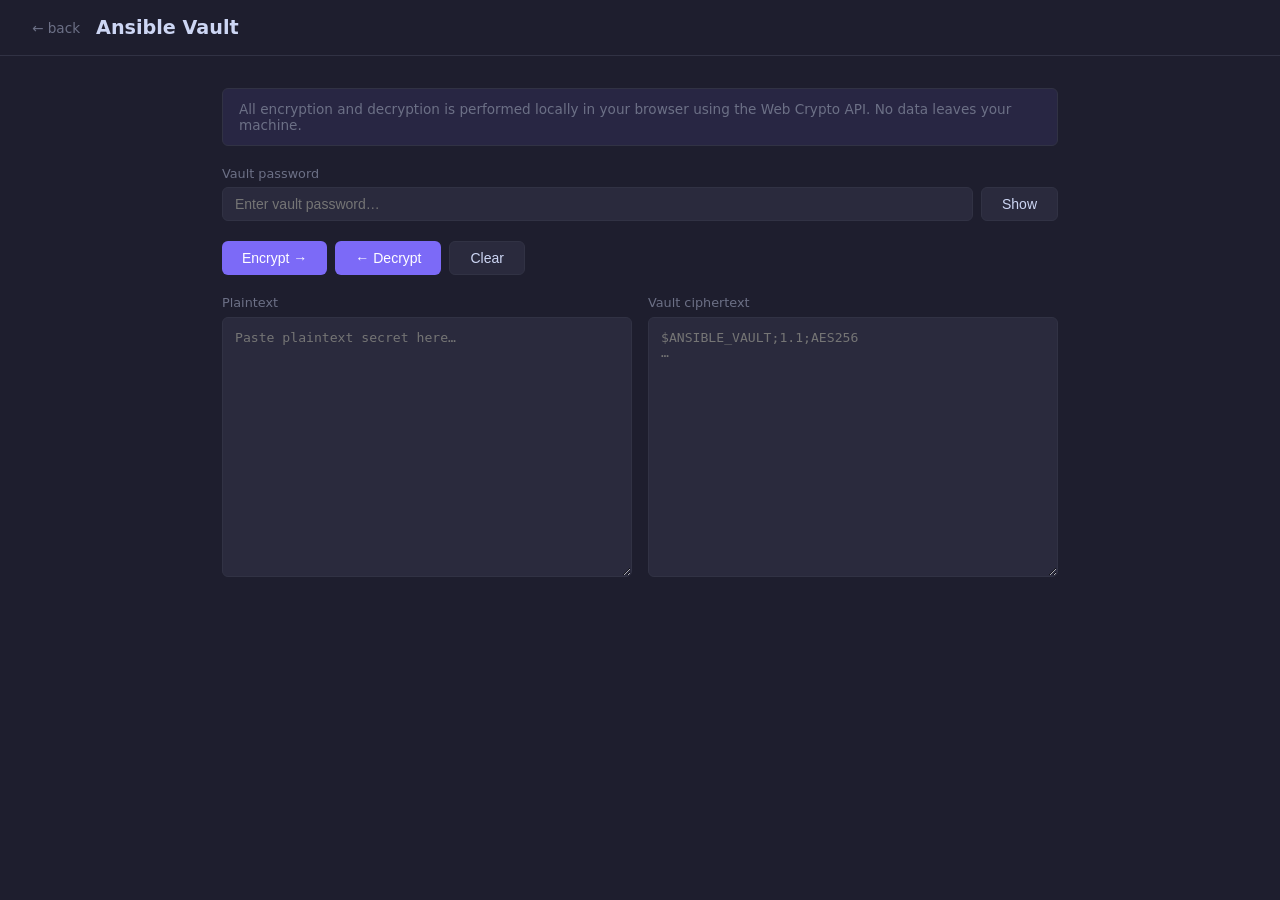
==== tools/ansible-vault.html @ 9d5f01aa "initial commit" ====
<!DOCTYPE html>
<html lang="en">
<head>
  <meta charset="UTF-8">
  <meta name="viewport" content="width=device-width, initial-scale=1.0">
  <title>Ansible Vault</title>
  <meta name="description" content="Encrypt and decrypt Ansible Vault secrets in the browser">
  <style>
    :root {
      --bg:         #1e1e2e;
      --surface:    #2a2a3d;
      --accent:     #7c6af7;
      --text:       #cdd6f4;
      --text-muted: #6c7086;
      --border:     #313244;
      --success:    #a6e3a1;
      --error:      #f38ba8;
    }

    *, *::before, *::after { box-sizing: border-box; }

    body {
      margin: 0;
      background: var(--bg);
      color: var(--text);
      font-family: 'Inter', system-ui, -apple-system, sans-serif;
      min-height: 100vh;
      display: flex;
      flex-direction: column;
    }

    header {
      padding: 1rem 2rem;
      border-bottom: 1px solid var(--border);
      display: flex;
      align-items: center;
      gap: 1rem;
    }

    header a { color: var(--text-muted); text-decoration: none; font-size: 0.85rem; }
    header a:hover { color: var(--accent); }
    header h1 { margin: 0; font-size: 1.2rem; }

    main {
      padding: 2rem;
      max-width: 900px;
      margin: 0 auto;
      width: 100%;
      flex: 1;
      display: flex;
      flex-direction: column;
      gap: 1.25rem;
    }

    .notice {
      background: color-mix(in srgb, var(--accent) 10%, transparent);
      border: 1px solid var(--border);
      border-radius: 6px;
      padding: 0.75rem 1rem;
      font-size: 0.85rem;
      color: var(--text-muted);
    }

    .field label {
      display: block;
      font-size: 0.8rem;
      color: var(--text-muted);
      margin-bottom: 0.4rem;
    }

    .password-wrap {
      display: flex;
      gap: 0.5rem;
    }

    input[type="password"], input[type="text"] {
      flex: 1;
      background: var(--surface);
      border: 1px solid var(--border);
      border-radius: 6px;
      color: var(--text);
      font-size: 0.875rem;
      padding: 0.5rem 0.75rem;
      outline: none;
      transition: border-color 0.15s;
    }

    input:focus { border-color: var(--accent); }

    .toolbar {
      display: flex;
      gap: 0.5rem;
      flex-wrap: wrap;
    }

    button {
      background: var(--accent);
      color: #fff;
      border: none;
      padding: 0.5rem 1.25rem;
      border-radius: 6px;
      cursor: pointer;
      font-size: 0.875rem;
      font-weight: 500;
      transition: opacity 0.15s;
    }

    button:hover { opacity: 0.85; }
    button:disabled { opacity: 0.4; cursor: default; }

    button.secondary {
      background: var(--surface);
      color: var(--text);
      border: 1px solid var(--border);
    }

    .panes {
      display: grid;
      grid-template-columns: 1fr 1fr;
      gap: 1rem;
    }

    @media (max-width: 640px) {
      .panes { grid-template-columns: 1fr; }
    }

    .pane label {
      display: block;
      font-size: 0.8rem;
      color: var(--text-muted);
      margin-bottom: 0.4rem;
    }

    textarea {
      width: 100%;
      height: 260px;
      background: var(--surface);
      border: 1px solid var(--border);
      border-radius: 6px;
      color: var(--text);
      font-family: 'JetBrains Mono', 'Fira Code', monospace;
      font-size: 0.82rem;
      padding: 0.75rem;
      resize: vertical;
      outline: none;
      transition: border-color 0.15s;
    }

    textarea:focus { border-color: var(--accent); }

    .status {
      font-size: 0.8rem;
      min-height: 1.2rem;
    }

    .status.ok  { color: var(--success); }
    .status.err { color: var(--error); }
  </style>
</head>
<body>
  <header>
    <a href="/">← back</a>
    <h1>Ansible Vault</h1>
  </header>

  <main>
    <div class="notice">
      All encryption and decryption is performed locally in your browser using the Web Crypto API.
      No data leaves your machine.
    </div>

    <div class="field">
      <label for="vault-pass">Vault password</label>
      <div class="password-wrap">
        <input type="password" id="vault-pass" placeholder="Enter vault password…" autocomplete="off">
        <button class="secondary" id="btn-show-pass" title="Show/hide password">Show</button>
      </div>
    </div>

    <div class="toolbar">
      <button id="btn-encrypt">Encrypt →</button>
      <button id="btn-decrypt">← Decrypt</button>
      <button class="secondary" id="btn-clear">Clear</button>
    </div>

    <div class="panes">
      <div class="pane">
        <label for="plaintext">Plaintext</label>
        <textarea id="plaintext" placeholder="Paste plaintext secret here…" spellcheck="false"></textarea>
      </div>
      <div class="pane">
        <label for="ciphertext">Vault ciphertext</label>
        <textarea id="ciphertext" placeholder="$ANSIBLE_VAULT;1.1;AES256&#10;…" spellcheck="false"></textarea>
      </div>
    </div>

    <div class="status" id="status"></div>
  </main>

  <script>
    // Ansible Vault 1.1 format — AES256-CTR + HMAC-SHA256, key derived via PBKDF2-SHA256
    // Reference: https://docs.ansible.com/ansible/latest/vault_guide/vault_encrypting_content.html

    const passEl       = document.getElementById('vault-pass');
    const plaintextEl  = document.getElementById('plaintext');
    const ciphertextEl = document.getElementById('ciphertext');
    const statusEl     = document.getElementById('status');

    function setStatus(msg, type = '') {
      statusEl.textContent = msg;
      statusEl.className = `status ${type}`;
    }

    document.getElementById('btn-show-pass').onclick = function () {
      const show = passEl.type === 'password';
      passEl.type = show ? 'text' : 'password';
      this.textContent = show ? 'Hide' : 'Show';
    };

    function hexEncode(buf) {
      return Array.from(new Uint8Array(buf)).map(b => b.toString(16).padStart(2, '0')).join('');
    }

    function hexDecode(hex) {
      const bytes = new Uint8Array(hex.length / 2);
      for (let i = 0; i < hex.length; i += 2) bytes[i / 2] = parseInt(hex.slice(i, i + 2), 16);
      return bytes;
    }

    async function deriveKeys(password, salt) {
      const enc = new TextEncoder();
      const keyMaterial = await crypto.subtle.importKey(
        'raw', enc.encode(password), 'PBKDF2', false, ['deriveBits']
      );
      const bits = await crypto.subtle.deriveBits(
        { name: 'PBKDF2', salt, iterations: 10000, hash: 'SHA-256' },
        keyMaterial, 320 // 32 (cipher key) + 32 (hmac key) + 16 (iv) = 80 bytes = 640 bits...
        // Actually vault uses 80 bytes total
      );
      // Ansible vault derives 80 bytes: key1(32) + key2(32) + iv(16)
      const allBytes = await crypto.subtle.deriveBits(
        { name: 'PBKDF2', salt, iterations: 10000, hash: 'SHA-256' },
        keyMaterial, 640
      );
      const buf = new Uint8Array(allBytes);
      return {
        cipherKey: buf.slice(0, 32),
        hmacKey:   buf.slice(32, 64),
        iv:        buf.slice(64, 80),
      };
    }

    async function vaultEncrypt(plaintext, password) {
      const enc = new TextEncoder();
      const salt = crypto.getRandomValues(new Uint8Array(32));
      const { cipherKey, hmacKey, iv } = await deriveKeys(password, salt);

      const cipherKeyObj = await crypto.subtle.importKey('raw', cipherKey, { name: 'AES-CTR' }, false, ['encrypt']);
      const ciphertext   = await crypto.subtle.encrypt({ name: 'AES-CTR', counter: iv, length: 128 }, cipherKeyObj, enc.encode(plaintext));

      const hmacKeyObj = await crypto.subtle.importKey('raw', hmacKey, { name: 'HMAC', hash: 'SHA-256' }, false, ['sign']);
      const hmac       = await crypto.subtle.sign('HMAC', hmacKeyObj, ciphertext);

      const body = hexEncode(salt) + '\n' + hexEncode(hmac) + '\n' + hexEncode(ciphertext);
      const bodyHex = hexEncode(new TextEncoder().encode(body));

      // Wrap at 80 chars
      const lines = bodyHex.match(/.{1,80}/g).join('\n');
      return `$ANSIBLE_VAULT;1.1;AES256\n${lines}`;
    }

    async function vaultDecrypt(vaultText, password) {
      const lines = vaultText.trim().split('\n');
      const header = lines[0];
      if (!header.startsWith('$ANSIBLE_VAULT;1.1;AES256')) throw new Error('Unsupported vault format');

      const bodyHex = lines.slice(1).join('');
      const body    = new TextDecoder().decode(hexDecode(bodyHex));
      const [saltHex, hmacHex, ctHex] = body.split('\n');

      const salt       = hexDecode(saltHex);
      const hmacBytes  = hexDecode(hmacHex);
      const ciphertext = hexDecode(ctHex);

      const { cipherKey, hmacKey, iv } = await deriveKeys(password, salt);

      // Verify HMAC
      const hmacKeyObj   = await crypto.subtle.importKey('raw', hmacKey, { name: 'HMAC', hash: 'SHA-256' }, false, ['verify']);
      const valid        = await crypto.subtle.verify('HMAC', hmacKeyObj, hmacBytes, ciphertext);
      if (!valid) throw new Error('HMAC verification failed — wrong password or corrupted data');

      const cipherKeyObj = await crypto.subtle.importKey('raw', cipherKey, { name: 'AES-CTR' }, false, ['decrypt']);
      const plainBuf     = await crypto.subtle.decrypt({ name: 'AES-CTR', counter: iv, length: 128 }, cipherKeyObj, ciphertext);

      return new TextDecoder().decode(plainBuf);
    }

    document.getElementById('btn-encrypt').onclick = async () => {
      const password = passEl.value;
      const plaintext = plaintextEl.value;
      if (!password) { setStatus('Enter a vault password first.', 'err'); return; }
      if (!plaintext) { setStatus('Enter plaintext to encrypt.', 'err'); return; }
      try {
        ciphertextEl.value = await vaultEncrypt(plaintext, password);
        setStatus('Encrypted successfully.', 'ok');
      } catch (e) {
        setStatus(`Encrypt error: ${e.message}`, 'err');
      }
    };

    document.getElementById('btn-decrypt').onclick = async () => {
      const password = passEl.value;
      const vaultText = ciphertextEl.value.trim();
      if (!password)  { setStatus('Enter a vault password first.', 'err'); return; }
      if (!vaultText) { setStatus('Enter vault ciphertext to decrypt.', 'err'); return; }
      try {
        plaintextEl.value = await vaultDecrypt(vaultText, password);
        setStatus('Decrypted successfully.', 'ok');
      } catch (e) {
        setStatus(`Decrypt error: ${e.message}`, 'err');
      }
    };

    document.getElementById('btn-clear').onclick = () => {
      plaintextEl.value = '';
      ciphertextEl.value = '';
      passEl.value = '';
      setStatus('');
    };
  </script>
</body>
</html>
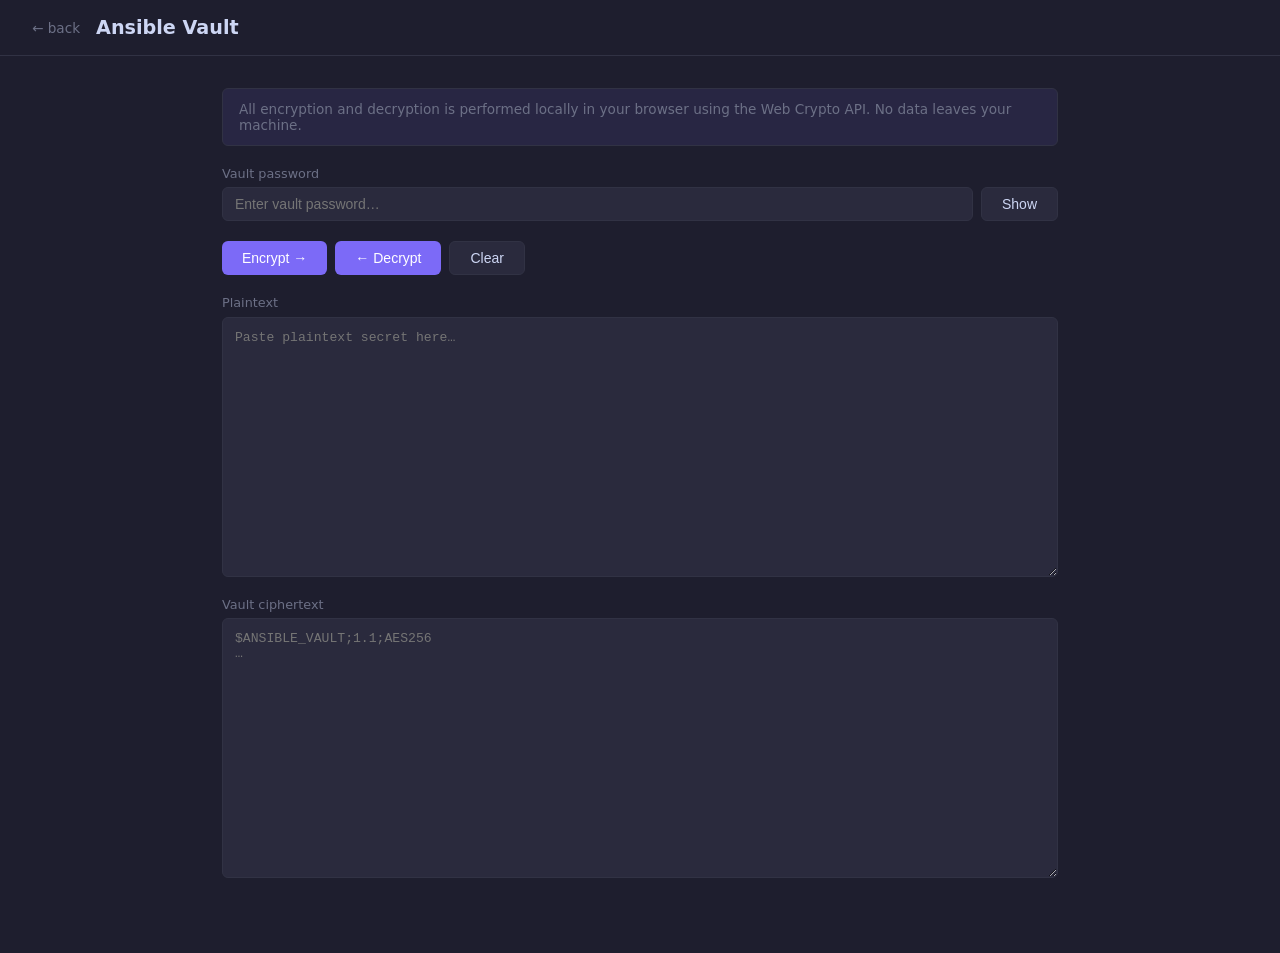
==== commit db1367a8: "stack textarea panes vertically (input above output) Replace side-by-side column layout with full-wi" ====
--- a/tools/ansible-vault.html
+++ b/tools/ansible-vault.html
@@ -115,13 +115,9 @@
     }
 
     .panes {
-      display: grid;
-      grid-template-columns: 1fr 1fr;
+      display: flex;
+      flex-direction: column;
       gap: 1rem;
-    }
-
-    @media (max-width: 640px) {
-      .panes { grid-template-columns: 1fr; }
     }
 
     .pane label {
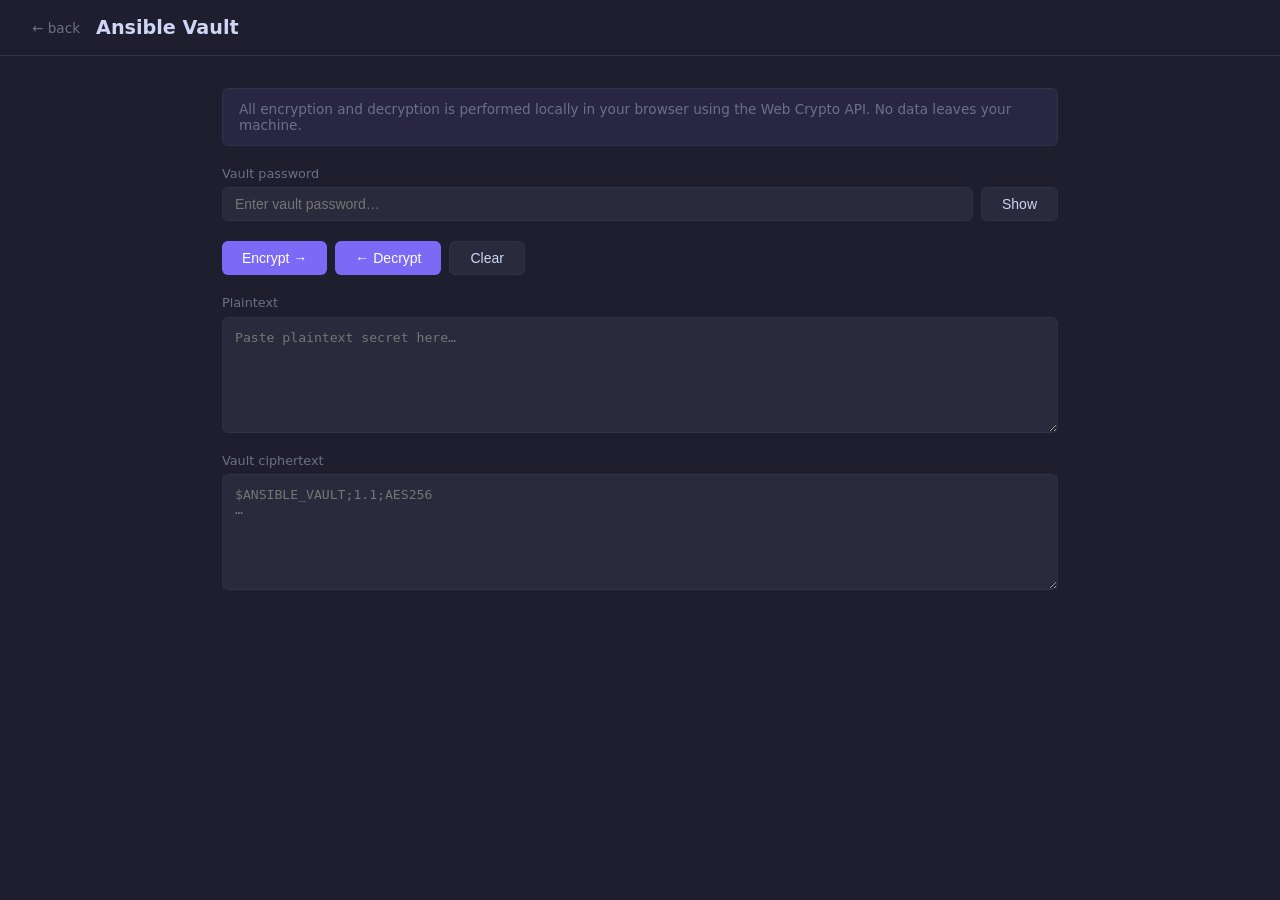
==== commit 3a500f60: "json-format: NDJSON support + status in output pane header; ansible-vault: auto-resize textareas - j" ====
--- a/tools/ansible-vault.html
+++ b/tools/ansible-vault.html
@@ -129,7 +129,7 @@
 
     textarea {
       width: 100%;
-      height: 260px;
+      overflow-y: hidden;
       background: var(--surface);
       border: 1px solid var(--border);
       border-radius: 6px;
@@ -155,7 +155,7 @@
 </head>
 <body>
   <header>
-    <a href="/">← back</a>
+    <a href="../">← back</a>
     <h1>Ansible Vault</h1>
   </header>
 
@@ -182,11 +182,11 @@
     <div class="panes">
       <div class="pane">
         <label for="plaintext">Plaintext</label>
-        <textarea id="plaintext" placeholder="Paste plaintext secret here…" spellcheck="false"></textarea>
+        <textarea id="plaintext" rows="6" placeholder="Paste plaintext secret here…" spellcheck="false"></textarea>
       </div>
       <div class="pane">
         <label for="ciphertext">Vault ciphertext</label>
-        <textarea id="ciphertext" placeholder="$ANSIBLE_VAULT;1.1;AES256&#10;…" spellcheck="false"></textarea>
+        <textarea id="ciphertext" rows="6" placeholder="$ANSIBLE_VAULT;1.1;AES256&#10;…" spellcheck="false"></textarea>
       </div>
     </div>
 
@@ -201,6 +201,11 @@
     const plaintextEl  = document.getElementById('plaintext');
     const ciphertextEl = document.getElementById('ciphertext');
     const statusEl     = document.getElementById('status');
+
+    function autoResize(el) {
+      el.style.height = 'auto';
+      el.style.height = el.scrollHeight + 'px';
+    }
 
     function setStatus(msg, type = '') {
       statusEl.textContent = msg;
@@ -299,6 +304,7 @@
       try {
         ciphertextEl.value = await vaultEncrypt(plaintext, password);
         setStatus('Encrypted successfully.', 'ok');
+        autoResize(ciphertextEl);
       } catch (e) {
         setStatus(`Encrypt error: ${e.message}`, 'err');
       }
@@ -312,6 +318,7 @@
       try {
         plaintextEl.value = await vaultDecrypt(vaultText, password);
         setStatus('Decrypted successfully.', 'ok');
+        autoResize(plaintextEl);
       } catch (e) {
         setStatus(`Decrypt error: ${e.message}`, 'err');
       }
@@ -322,7 +329,11 @@
       ciphertextEl.value = '';
       passEl.value = '';
       setStatus('');
+      autoResize(plaintextEl);
+      autoResize(ciphertextEl);
     };
+
+    plaintextEl.addEventListener('input', () => autoResize(plaintextEl));
   </script>
 </body>
 </html>
